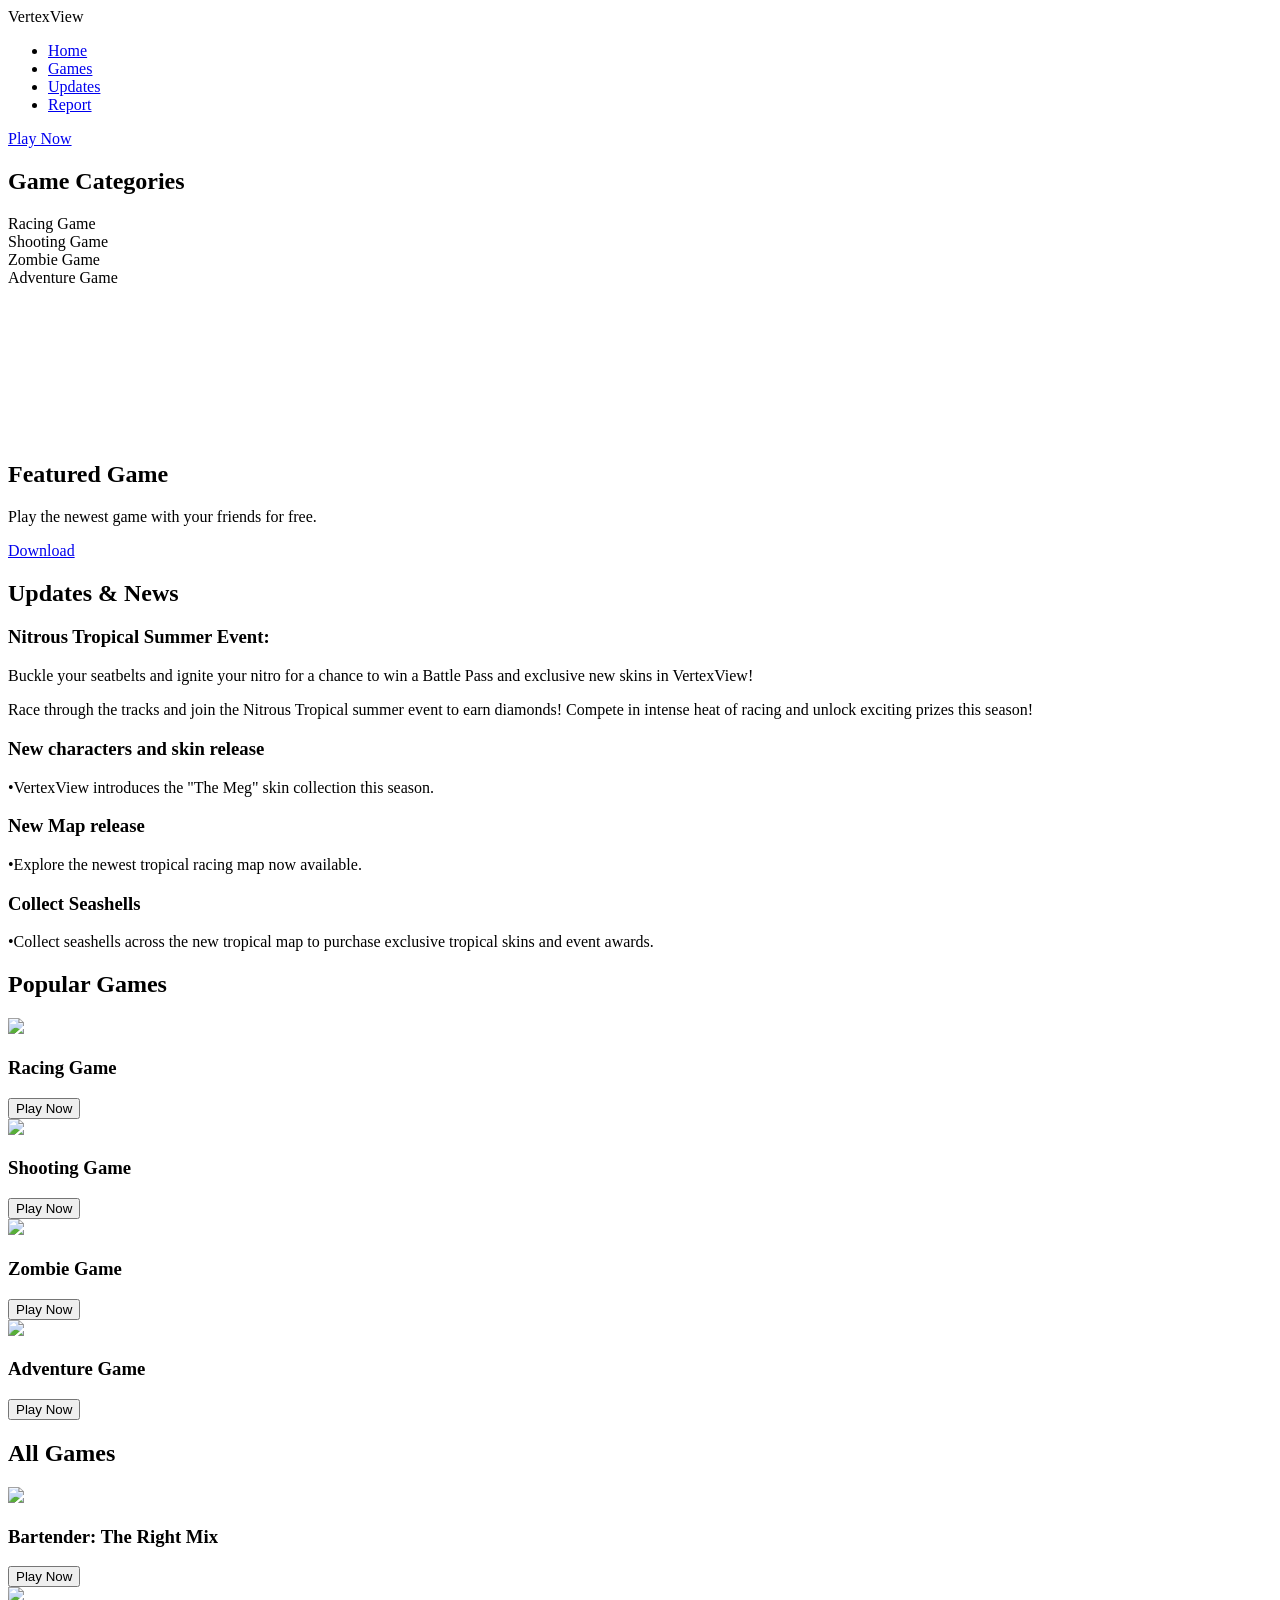
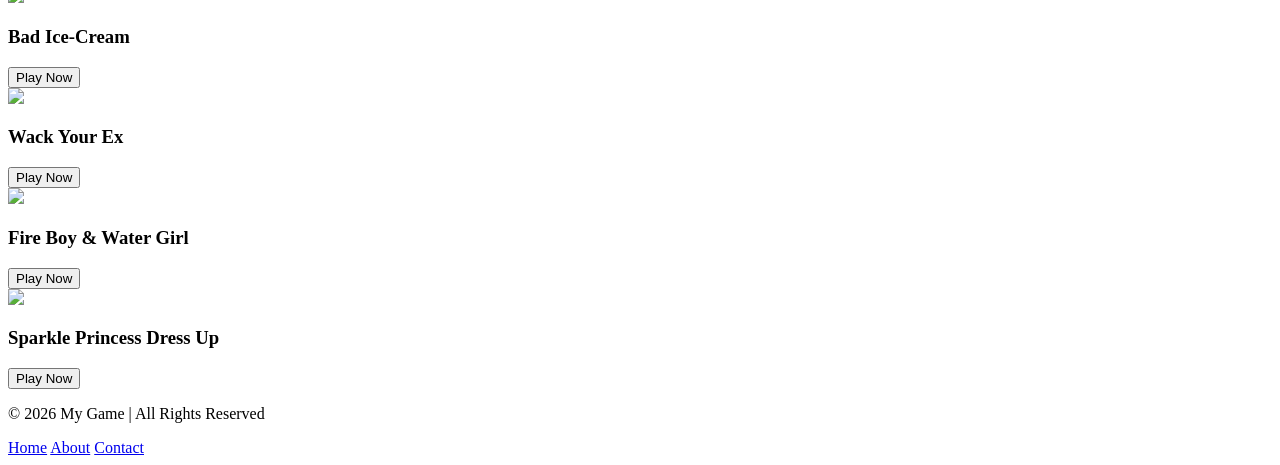
==== index.html @ 1faee1ee "Update index.html" ====
<!DOCTYPE html>
<html lang="en">
<head>

<meta charset="UTF-8">
<meta name="viewport" content="width=device-width, initial-scale=1.0">

<title>Gaming Website</title>

</head>

<body>

<nav>

    <div class="logo">VertexView</div>

    <ul class="nav-links">
        <li><a href="#">Home</a></li>
        <li><a href="#games">Games</a></li>
        <li><a href="#updates">Updates</a></li>
        <li><a href="#">Report</a></li>
    </ul>

    <a href="#" class="play-btn">Play Now</a>

</nav>


<div class="main-content">
        <section class="categories-section">
            <h2 class="categories-title">Game Categories</h2>
            <div class="categories-grid">
                <div class="cat-card">Racing Game</div>
                <div class="cat-card">Shooting Game</div>
                <div class="cat-card">Zombie Game</div>
                <div class="cat-card">Adventure Game</div>
            </div>
</section>


<!-- BANNER -->

<section class="banner">

    <video autoplay muted loop>
        <source src="car.mp4" type="video/mp4">
    </video>

    <div class="overlay"></div>

    <div class="banner-content">
        <h1>Featured Game</h1>
        <p>Play the newest game with your friends for free.</p>

        <a href="#" class="banner-btn">Download</a>
    </div>

</section>





<!-- UPDATES & NEWS -->

<section class="updates-section" id="updates">

    <h2>Updates & News</h2>

    <div class="updates-container">

        <div class="update-card">
            <h3>Nitrous Tropical Summer Event:</h3>
            <p>Buckle your seatbelts and ignite your nitro for a chance to win a Battle Pass and exclusive new skins in VertexView!</p>
            <p>Race through the tracks and join the Nitrous Tropical summer event to earn diamonds! Compete in intense heat of racing and unlock exciting prizes this season! </p>
        </div>

        <div class="update-card">
            <h3>New characters and skin release</h3>
            <p>•VertexView introduces the "The Meg" skin collection this season.</p>
        </div>

        <div class="update-card">
            <h3>New Map release</h3>
            <p>•Explore the newest tropical racing map now available. </p>
        </div>

        <div class="update-card">
            <h3>Collect Seashells</h3>
            <p>•Collect seashells across the new tropical map to purchase exclusive tropical skins and event awards.</p>
        </div>

    </div>

</section>







<!-- GAMES -->

<section class="games-section">

    <h2>Popular Games</h2>

    <div class="game-container">

        <div class="game-card">
            <img src="https://cdn2.y8.com/cloudimage/386503/file/w380h285_retina_webp-b5344516148fea699a754764f5012a8a.webp">
            <h3>Racing Game</h3>
            <button>Play Now</button>
        </div>

        <div class="game-card">
            <img src="https://i.ytimg.com/vi/OIayUHRXKqY/hqdefault.jpg">
            <h3>Shooting Game</h3>
            <button>Play Now</button>
        </div>

        <div class="game-card">
            <img src="https://cdn2.y8.com/cloudimage/399883/file/w380h285_webp-3d557ba67e9a6f2bfbfd128546780abc.webp">
            <h3>Zombie Game</h3>
            <button>Play Now</button>
        </div>

        <div class="game-card">
            <img src="https://cdn2.y8.com/cloudimage/397865/file/w380h285_retina_webp-1c359cf871da871c36a315f06ce75d62.webp">
            <h3>Adventure Game</h3>
            <button>Play Now</button>
        </div>

    </div>

    <h2>All Games</h2>

    <div class="game-container">

        <div class="game-card">
            <img src="https://encrypted-tbn0.gstatic.com/images?q=tbn:ANd9GcTTkenz31Dk1YArLLtNUzpjRi-XxXLlG5TI1A&s">
            <h3>Bartender: The Right Mix</h3>
            <button>Play Now</button>
        </div>

        <div class="game-card">
            <img src="https://www3.minijuegosgratis.com/v3/games/thumbnails/16925_1.jpg">
            <h3>Bad Ice-Cream</h3>
            <button>Play Now</button>
        </div>

        <div class="game-card">
            <img src="https://play-lh.googleusercontent.com/6WaIRzKEOD-5KamzsJ28qrzUcRTJcbiQdpwGxp58FNRyXyKEGJNAdesA7-IeJPfbW78">
            <h3>Wack Your Ex</h3>
            <button>Play Now</button>
        </div>

        <div class="game-card">
            <img src="https://encrypted-tbn0.gstatic.com/images?q=tbn:ANd9GcS7FcyoICIUrssWSsG5OiMK9wkiA-l2zwJ9Kw&s">
            <h3>Fire Boy & Water Girl</h3>
            <button>Play Now</button>
        </div>

        <div class="game-card">
            <img src="https://i.ytimg.com/vi/uf9Q9y7tDgY/maxresdefault.jpg">
            <h3>Sparkle Princess Dress Up</h3>
            <button>Play Now</button>
        </div>


    </div>

</section>

<!-- FOOTER -->

<div class="footer">
    <p>© 2026 My Game | All Rights Reserved</p>
    <a href="#">Home</a>
    <a href="#">About</a>
    <a href="#">Contact</a>
</div>

</body>
</html>
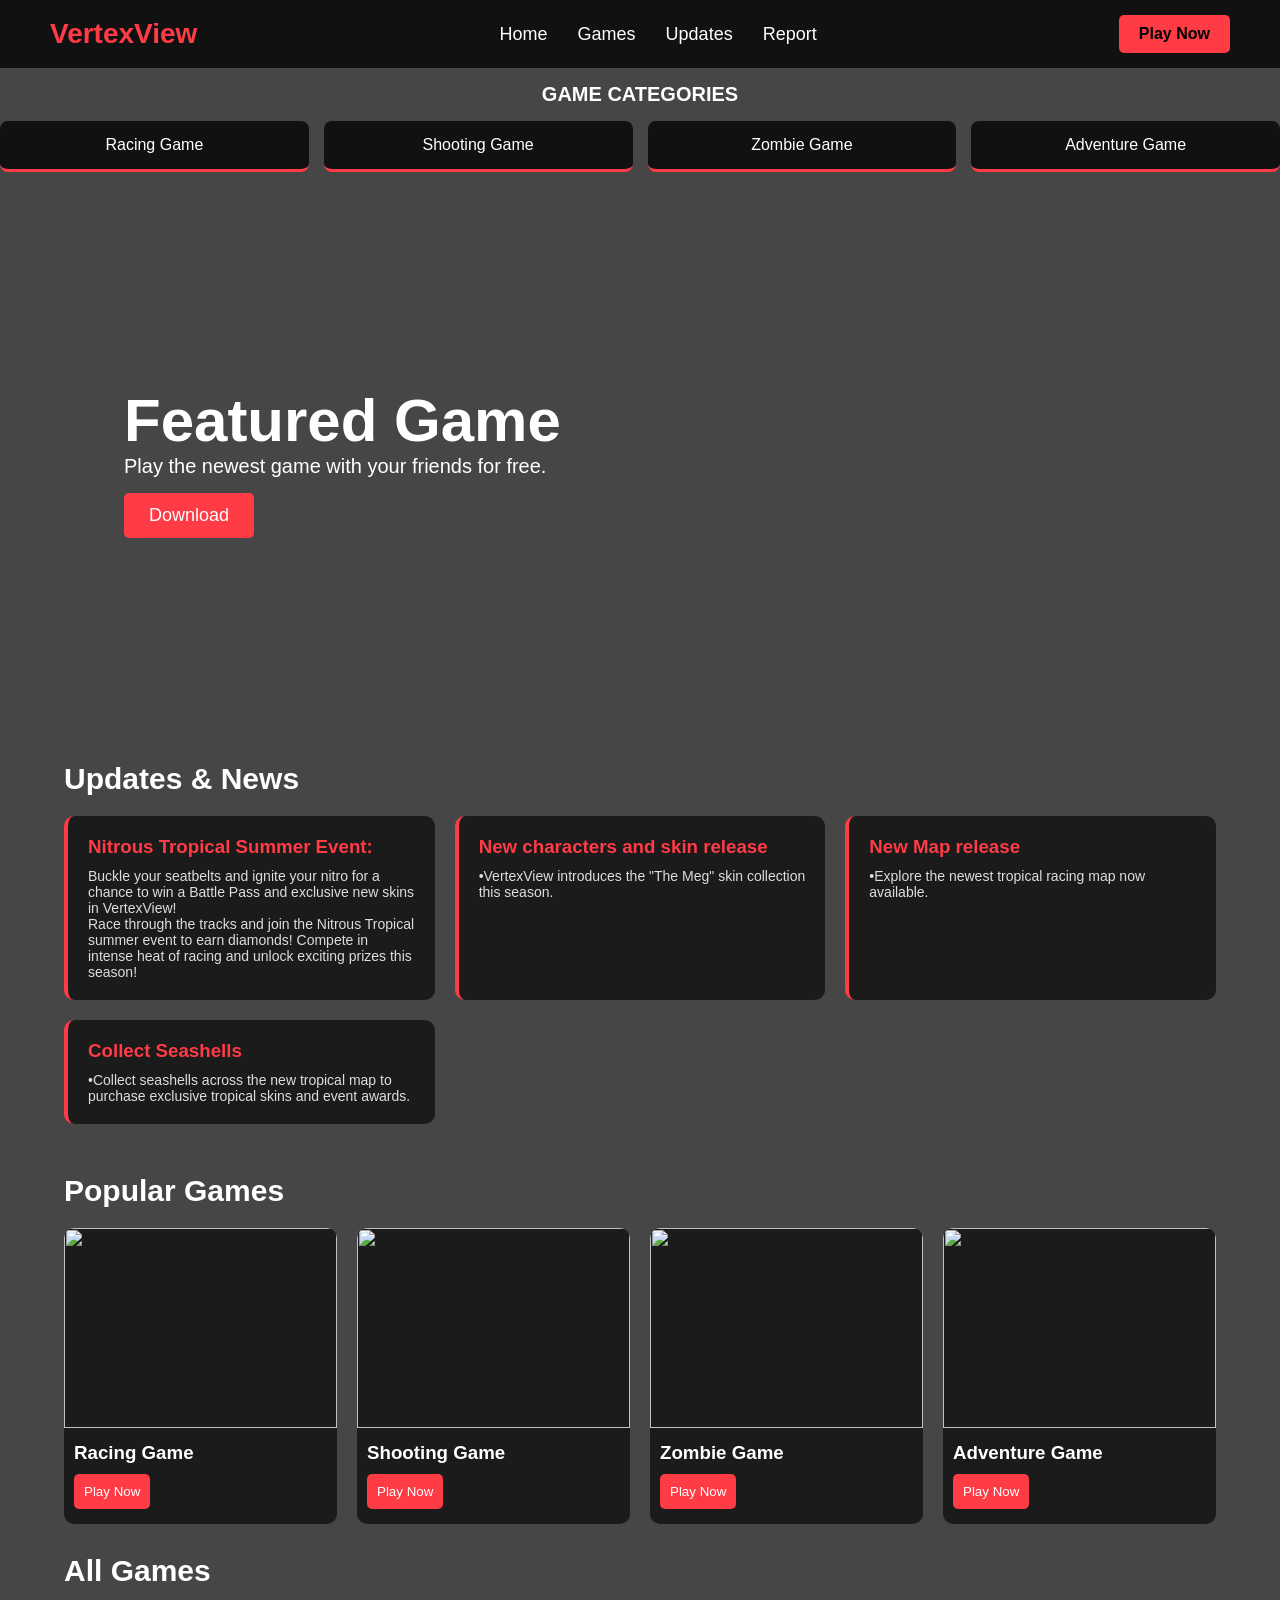
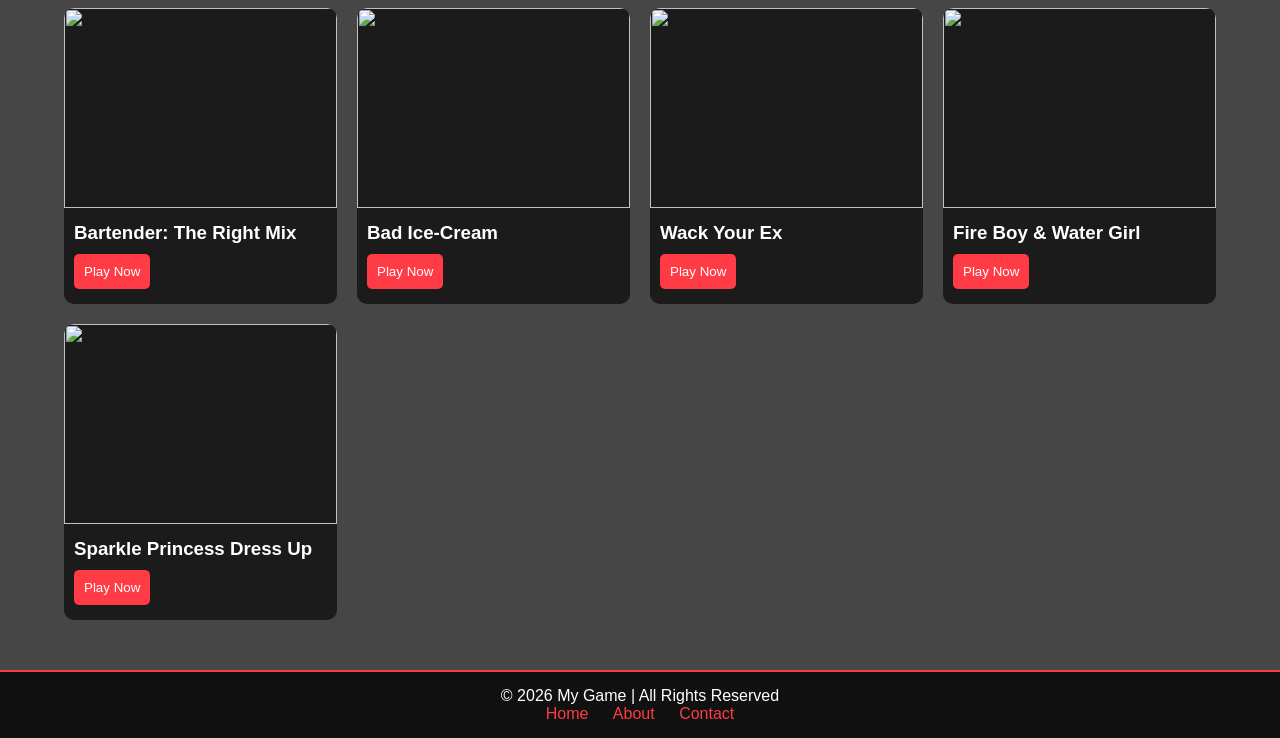
==== commit efcd6fb8: "Update index.html" ====
--- a/index.html
+++ b/index.html
@@ -1,7 +1,7 @@
 <!DOCTYPE html>
 <html lang="en">
 <head>
-
+<link rel="stylesheet" href="style.css">
 <meta charset="UTF-8">
 <meta name="viewport" content="width=device-width, initial-scale=1.0">
 
--- a/style.css
+++ b/style.css
@@ -0,0 +1,264 @@
+*{
+    margin: 0;
+    padding: 0;
+    box-sizing: border-box;
+    font-family: Arial, sans-serif;
+}
+
+html{
+    scroll-behavior: smooth;
+}
+
+body{
+    background-color: #464646;
+    color: white;
+}
+
+/* NAV */
+
+nav{
+    width: 100%;
+    background-color: #111111;
+    padding: 15px 50px;
+    display: flex;
+    justify-content: space-between;
+    align-items: center;
+}
+
+.logo{
+    color: #ff3b46;
+    font-size: 28px;
+    font-weight: bold;
+}
+
+.nav-links{
+    list-style: none;
+    display: flex;
+    gap: 30px;
+}
+
+.nav-links li a{
+    text-decoration: none;
+    color: white;
+    font-size: 18px;
+}
+
+.nav-links li a:hover{
+    color: #ff3b46;
+}
+
+.play-btn{
+    background-color: #ff3b46;
+    color: black;
+    padding: 10px 20px;
+    border-radius: 5px;
+    text-decoration: none;
+    font-weight: bold;
+}
+
+.play-btn:hover{
+    background-color: white;
+}
+
+/* BANNER */
+
+.banner{
+    width: 90%;
+    height: 500px;
+    margin: 40px auto;
+    border-radius: 15px;
+    position: relative;
+    overflow: hidden;
+    display: flex;
+    align-items: center;
+    padding-left: 60px;
+}
+
+.banner video{
+    position: absolute;
+    top: 0;
+    left: 0;
+    width: 100%;
+    height: 100%;
+    object-fit: cover;
+}
+
+
+.banner-content{
+    position: relative;
+    z-index: 1;
+}
+
+.banner-content h1{
+    font-size: 60px;
+}
+
+.banner-content p{
+    font-size: 20px;
+}
+
+
+        .categories-section {
+            text-align: center;
+            flex-shrink: 0;
+        }
+
+        .categories-title {
+            font-size: 20px;    
+            color: #ffffff;
+            margin-top: 15px;
+            margin-bottom: 15px;
+            text-transform: uppercase;
+            font-weight: bold;
+            
+        }
+
+        .categories-grid {
+            display: grid;
+            grid-template-columns: repeat(4, 1fr);
+            gap: 15px;
+        }
+
+        .cat-card {
+            background-color: #111;
+            padding: 15px;
+            text-align: center;
+            border-radius: 8px;
+            border-bottom: 3px solid #ff3b46;
+            font-size: 16px;
+            cursor: pointer;
+            transition: 0.3s;
+        }
+
+        .cat-card:hover { background-color: #222; }
+
+
+/* DOWNLOAD BUTTON */
+
+.banner-btn{
+    background-color: #ff3b46;
+    color: white;
+    padding: 12px 25px;
+    text-decoration: none;
+    border-radius: 5px;
+    font-size: 18px;
+    display: inline-block;
+    margin-top: 15px;
+}
+
+.banner-btn:hover{
+    background-color: white;
+    color: black;
+}
+
+/* GAMES */
+
+.games-section{
+    width: 90%;
+    margin: 50px auto;
+}
+
+.games-section h2{
+    margin: 30px 0 20px;
+    font-size: 30px;
+}
+
+.game-container{
+    display: grid;
+    grid-template-columns: repeat(4, 1fr);
+    gap: 20px;
+}
+
+.game-card{
+    background-color: #1b1b1b;
+    border-radius: 10px;
+    overflow: hidden;
+    transition: 0.3s;
+}
+
+.game-card:hover{
+    transform: scale(1.05);
+}
+
+.game-card img{
+    width: 100%;
+    height: 200px;
+    object-fit: cover;
+}
+
+.game-card h3{
+    padding: 10px;
+}
+
+.game-card button{
+    margin: 0 10px 15px;
+    padding: 10px;
+    border: none;
+    background-color: #ff3b46;
+    color: white;
+    border-radius: 5px;
+    cursor: pointer;
+}
+
+.game-card button:hover{
+    background-color: white;
+    color: black;
+}
+
+/* FOOTER */
+
+.footer{
+    background-color: #111;
+    text-align: center;
+    padding: 15px;
+    margin-top: 50px;
+    border-top: 2px solid #ff3b46;
+}
+
+.footer a{
+    color: #ff3b46;
+    margin: 0 10px;
+    text-decoration: none;
+}
+
+.footer a:hover{
+    color: red;
+}
+
+.updates-section{
+    width: 90%;
+    margin: 50px auto;
+}
+
+.updates-section h2{
+    font-size: 30px;
+    margin-bottom: 20px;
+}
+
+.updates-container{
+    display: grid;
+    grid-template-columns: repeat(3, 1fr);
+    gap: 20px;
+}
+
+.update-card{
+    background-color: #1b1b1b;
+    padding: 20px;
+    border-radius: 10px;
+    border-left: 4px solid #ff3b46;
+    transition: 0.3s;
+}
+
+.update-card:hover{
+    transform: scale(1.03);
+}
+
+.update-card h3{
+    margin-bottom: 10px;
+    color: #ff3b46;
+}
+
+.update-card p{
+    font-size: 14px;
+    color: #ddd;
+}
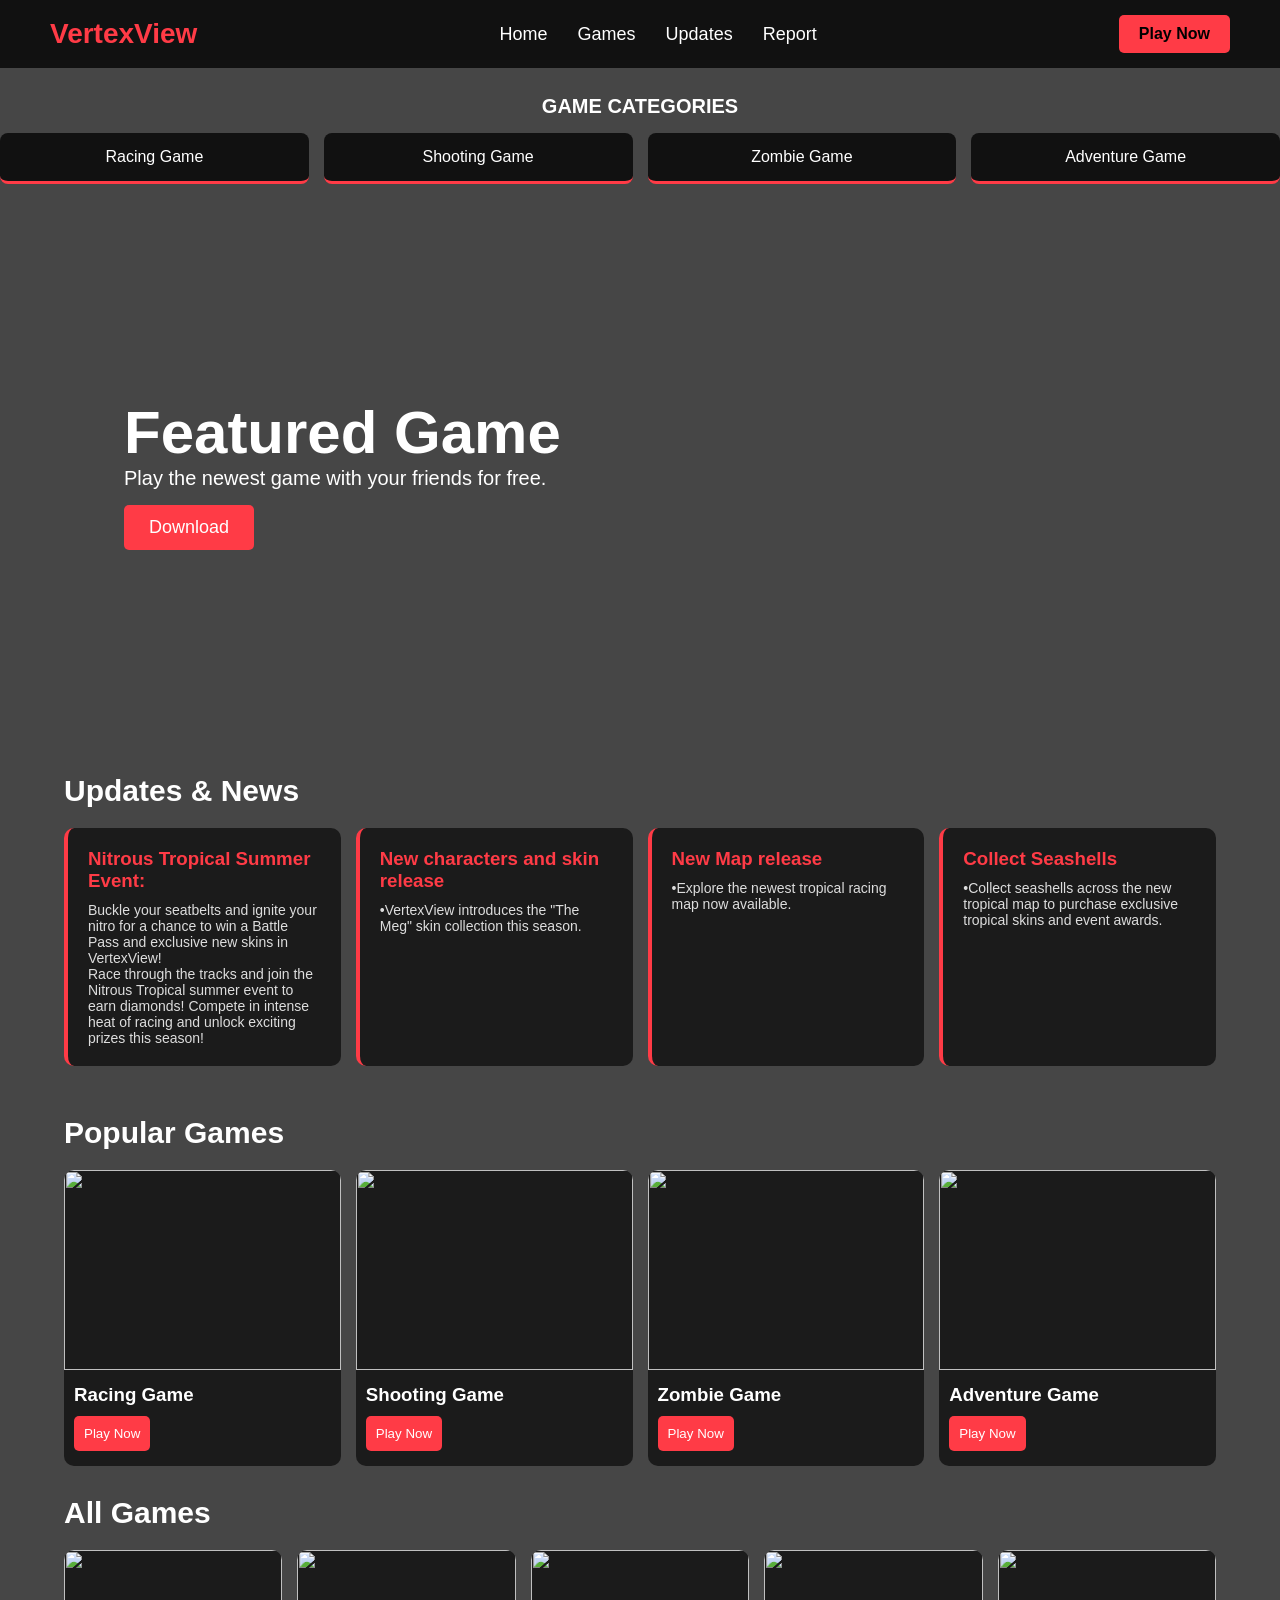
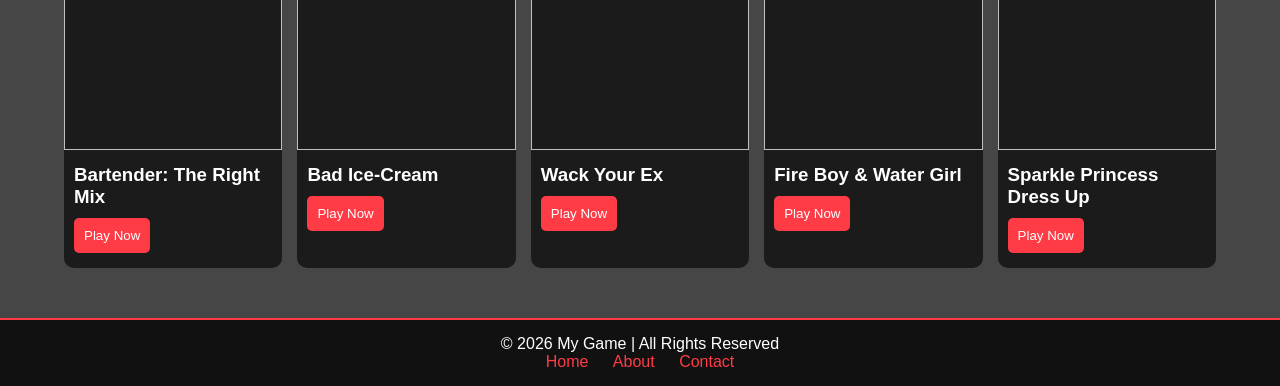
==== commit 18de9174: "Fix HTML formatting and update Play Now link" ====
--- a/index.html
+++ b/index.html
@@ -6,6 +6,8 @@
 <meta name="viewport" content="width=device-width, initial-scale=1.0">
 
 <title>Gaming Website</title>
+
+
 
 </head>
 
@@ -22,7 +24,7 @@
         <li><a href="#">Report</a></li>
     </ul>
 
-    <a href="#" class="play-btn">Play Now</a>
+    <a href="#games" class="play-btn">Play Now</a>
 
 </nav>
 
@@ -103,7 +105,7 @@
 
 <!-- GAMES -->
 
-<section class="games-section">
+<section class="games-section" id="games">
 
     <h2>Popular Games</h2>
 
--- a/style.css
+++ b/style.css
@@ -1,3 +1,4 @@
+
 *{
     margin: 0;
     padding: 0;
@@ -11,6 +12,7 @@
 
 body{
     background-color: #464646;
+    padding-top: 80px;
     color: white;
 }
 
@@ -20,9 +22,16 @@
     width: 100%;
     background-color: #111111;
     padding: 15px 50px;
+
     display: flex;
     justify-content: space-between;
     align-items: center;
+
+    position: fixed;
+    top: 0;
+    left: 0;
+
+    z-index: 1000;
 }
 
 .logo{
@@ -98,6 +107,9 @@
 }
 
 
+
+/*CATEGORIES*/
+
         .categories-section {
             text-align: center;
             flex-shrink: 0;
@@ -133,6 +145,11 @@
         .cat-card:hover { background-color: #222; }
 
 
+
+
+
+
+        
 /* DOWNLOAD BUTTON */
 
 .banner-btn{
@@ -151,6 +168,11 @@
     color: black;
 }
 
+
+
+
+
+
 /* GAMES */
 
 .games-section{
@@ -165,8 +187,8 @@
 
 .game-container{
     display: grid;
-    grid-template-columns: repeat(4, 1fr);
-    gap: 20px;
+    grid-template-columns: repeat(auto-fit, minmax(160px, 1fr));
+    gap: 15px;
 }
 
 .game-card{
@@ -204,6 +226,11 @@
     background-color: white;
     color: black;
 }
+
+
+
+
+
 
 /* FOOTER */
 
@@ -225,6 +252,11 @@
     color: red;
 }
 
+
+
+
+/* Updates */
+
 .updates-section{
     width: 90%;
     margin: 50px auto;
@@ -237,8 +269,8 @@
 
 .updates-container{
     display: grid;
-    grid-template-columns: repeat(3, 1fr);
-    gap: 20px;
+    grid-template-columns: repeat(auto-fit, minmax(220px, 1fr));
+    gap: 15px;
 }
 
 .update-card{
@@ -262,3 +294,4 @@
     font-size: 14px;
     color: #ddd;
 }
+
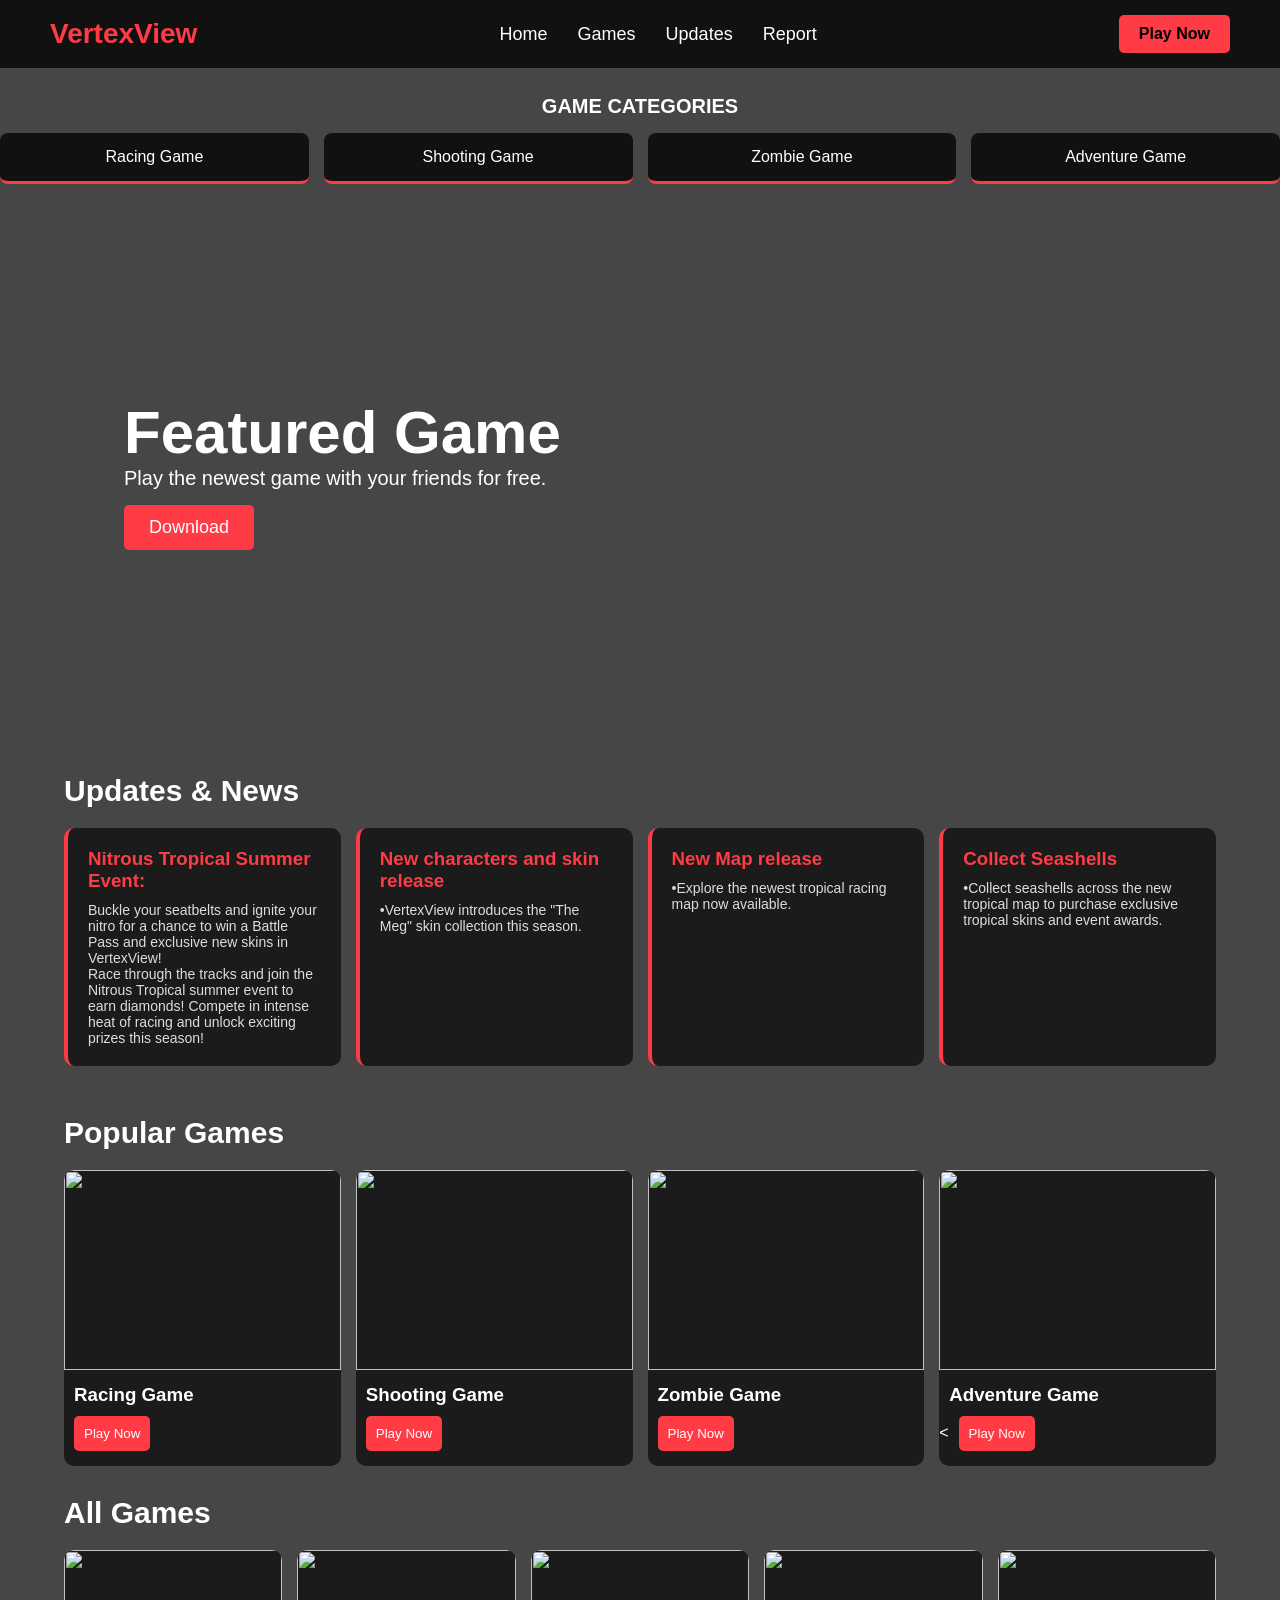
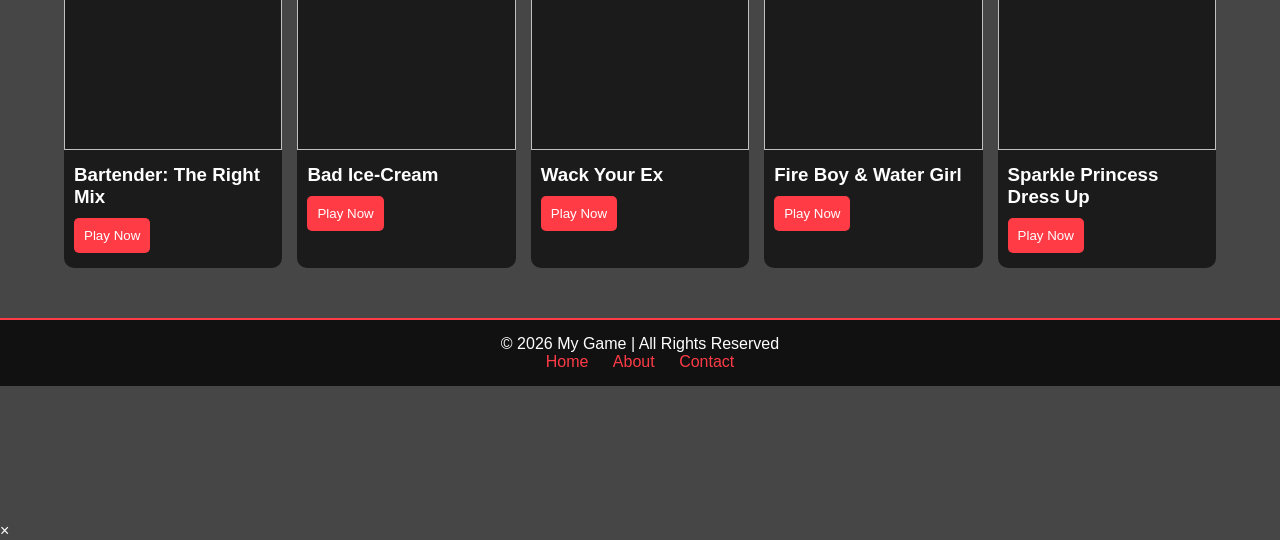
==== commit adc8bcde: "Update index.html" ====
--- a/index.html
+++ b/index.html
@@ -7,10 +7,19 @@
 
 <title>Gaming Website</title>
 
-
-
 </head>
 
+<script>
+function openGame(url){
+    document.getElementById("gameFrame").src = url;
+    document.getElementById("gameModal").style.display = "block";
+}
+
+function closeGame(){
+    document.getElementById("gameModal").style.display = "none";
+    document.getElementById("gameFrame").src = "";
+}
+</script>
 <body>
 
 <nav>
@@ -114,25 +123,33 @@
         <div class="game-card">
             <img src="https://cdn2.y8.com/cloudimage/386503/file/w380h285_retina_webp-b5344516148fea699a754764f5012a8a.webp">
             <h3>Racing Game</h3>
-            <button>Play Now</button>
+            <button onclick="openGame('https://example.com/game')">
+                Play Now
+            </button>
         </div>
 
         <div class="game-card">
             <img src="https://i.ytimg.com/vi/OIayUHRXKqY/hqdefault.jpg">
             <h3>Shooting Game</h3>
-            <button>Play Now</button>
+            <button onclick="openGame('https://example.com/game')">
+                Play Now
+            </button>
         </div>
 
         <div class="game-card">
             <img src="https://cdn2.y8.com/cloudimage/399883/file/w380h285_webp-3d557ba67e9a6f2bfbfd128546780abc.webp">
             <h3>Zombie Game</h3>
-            <button>Play Now</button>
+            <button onclick="openGame('https://example.com/game')">
+                Play Now
+            </button>
         </div>
 
         <div class="game-card">
             <img src="https://cdn2.y8.com/cloudimage/397865/file/w380h285_retina_webp-1c359cf871da871c36a315f06ce75d62.webp">
             <h3>Adventure Game</h3>
-            <button>Play Now</button>
+            <<button onclick="openGame('https://example.com/game')">
+                Play Now
+            </button>
         </div>
 
     </div>
@@ -144,31 +161,41 @@
         <div class="game-card">
             <img src="https://encrypted-tbn0.gstatic.com/images?q=tbn:ANd9GcTTkenz31Dk1YArLLtNUzpjRi-XxXLlG5TI1A&s">
             <h3>Bartender: The Right Mix</h3>
-            <button>Play Now</button>
+            <button onclick="openGame('https://example.com/game')">
+                Play Now
+            </button>
         </div>
 
         <div class="game-card">
             <img src="https://www3.minijuegosgratis.com/v3/games/thumbnails/16925_1.jpg">
             <h3>Bad Ice-Cream</h3>
-            <button>Play Now</button>
+            <button onclick="openGame('https://example.com/game')">
+                Play Now
+            </button>
         </div>
 
         <div class="game-card">
             <img src="https://play-lh.googleusercontent.com/6WaIRzKEOD-5KamzsJ28qrzUcRTJcbiQdpwGxp58FNRyXyKEGJNAdesA7-IeJPfbW78">
             <h3>Wack Your Ex</h3>
-            <button>Play Now</button>
+            <button onclick="openGame('https://www.y8.com/games/whack_your_ex')">
+                Play Now
+            </button>
         </div>
 
         <div class="game-card">
             <img src="https://encrypted-tbn0.gstatic.com/images?q=tbn:ANd9GcS7FcyoICIUrssWSsG5OiMK9wkiA-l2zwJ9Kw&s">
             <h3>Fire Boy & Water Girl</h3>
-            <button>Play Now</button>
+            <button onclick="openGame('https://www.friv.com/z/games/fireboyandwatergirlforest/game.html')">
+                Play Now
+            </button>
         </div>
 
         <div class="game-card">
             <img src="https://i.ytimg.com/vi/uf9Q9y7tDgY/maxresdefault.jpg">
             <h3>Sparkle Princess Dress Up</h3>
-            <button>Play Now</button>
+            <button onclick="openGame('https://example.com/game')">
+                Play Now
+            </button>
         </div>
 
 
@@ -185,5 +212,15 @@
     <a href="#">Contact</a>
 </div>
 
+
+<div id="gameModal" class="modal">
+    <div class="modal-content">
+        <span class="close" onclick="closeGame()">&times;</span>
+
+        <iframe id="gameFrame" src="" frameborder="0"></iframe>
+
+    </div>
+</div>
+
 </body>
 </html>
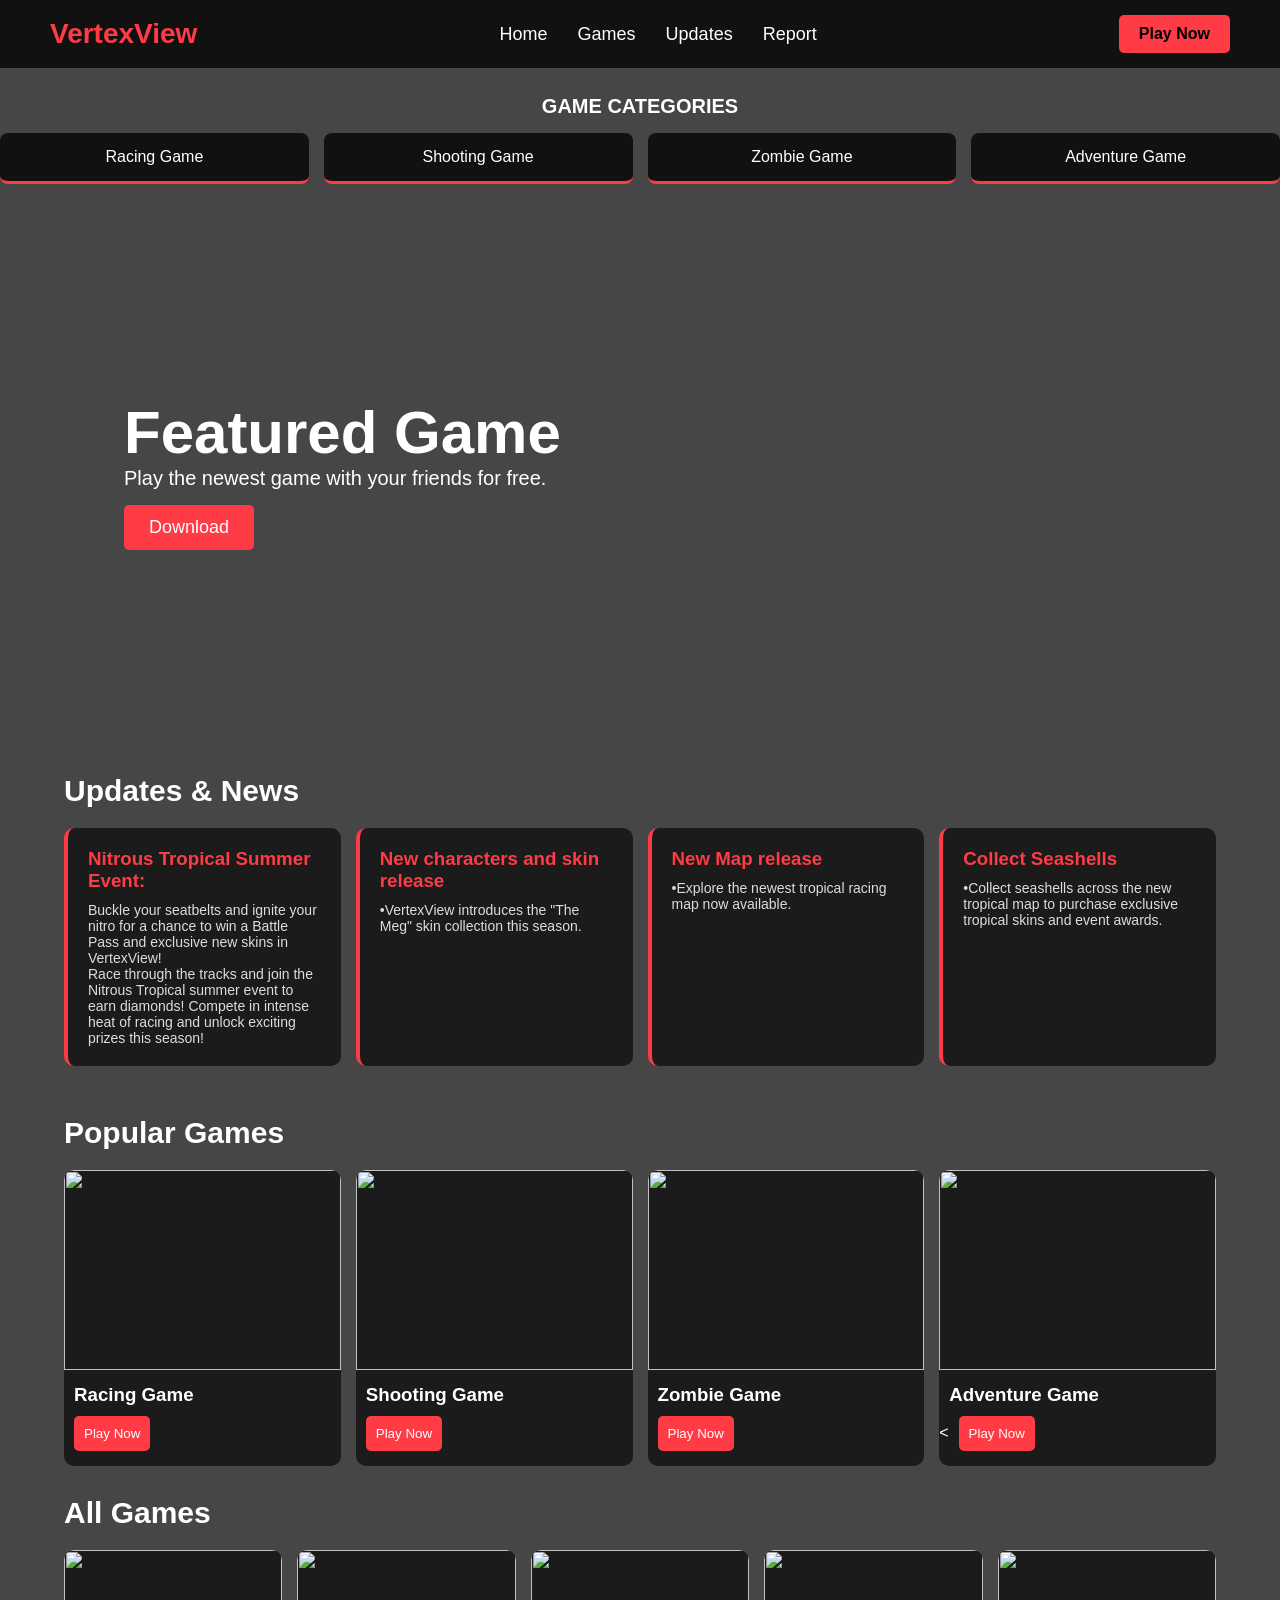
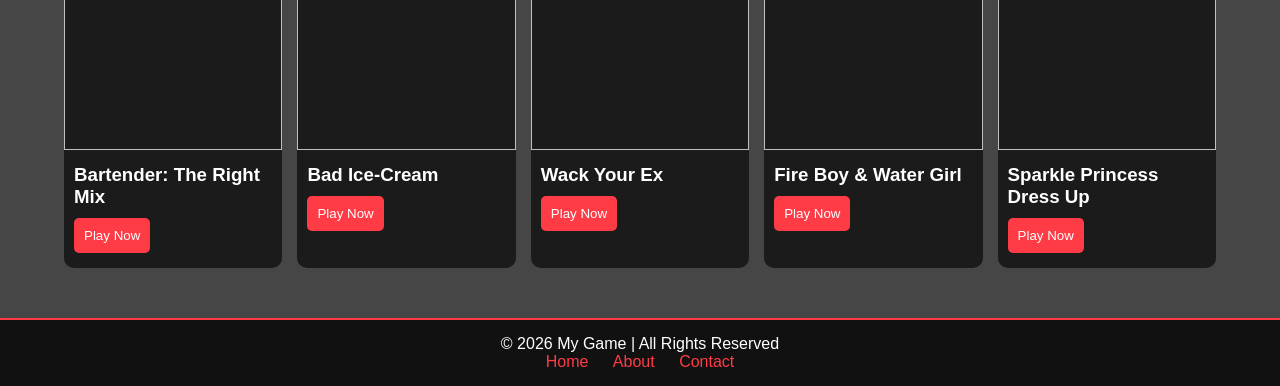
==== commit 1b666937: "Update index.html" ====
--- a/index.html
+++ b/index.html
@@ -177,7 +177,7 @@
         <div class="game-card">
             <img src="https://play-lh.googleusercontent.com/6WaIRzKEOD-5KamzsJ28qrzUcRTJcbiQdpwGxp58FNRyXyKEGJNAdesA7-IeJPfbW78">
             <h3>Wack Your Ex</h3>
-            <button onclick="openGame('https://www.y8.com/games/whack_your_ex')">
+            <button onclick="openGame('https://www.gameflare.com/online-game/whack-your-ex/')">
                 Play Now
             </button>
         </div>
--- a/style.css
+++ b/style.css
@@ -295,3 +295,50 @@
     color: #ddd;
 }
 
+
+
+
+
+
+
+
+
+
+/*MODAL*/
+
+#gameFrame {
+    width: 100%;
+    height: 80vh;
+}
+
+.modal{
+    display: none;
+    position: fixed;
+    top: 0;
+    left: 0;
+    width: 100%;
+    height: 100%;
+    background: rgba(0,0,0,0.8);
+}
+
+.modal-content{
+    width: 80%;
+    height: 80%;
+    margin: 5% auto;
+    background: black;
+    position: relative;
+}
+
+.modal-content iframe{
+    width: 100%;
+    height: 100%;
+}
+
+.close{
+    position: absolute;
+    top: 10px;
+    right: 20px;
+    color: white;
+    font-size: 30px;
+    cursor: pointer;
+}
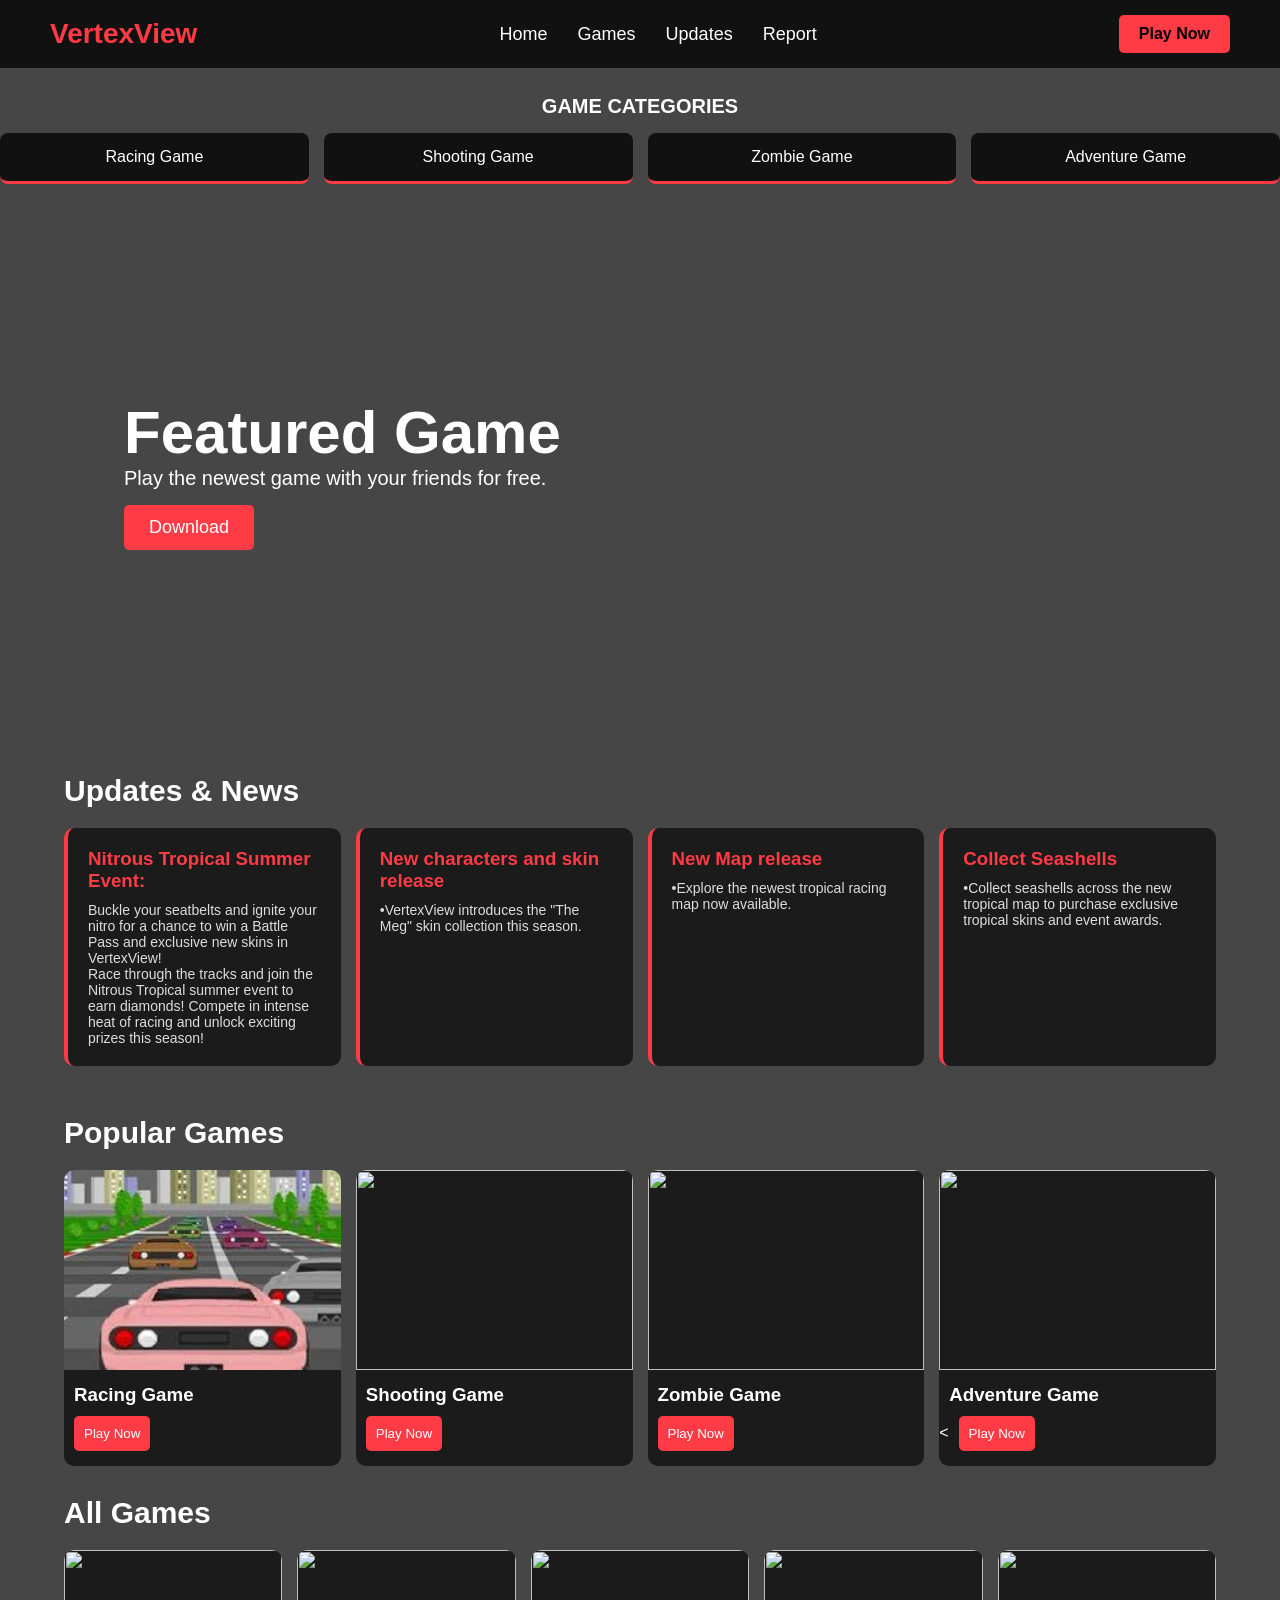
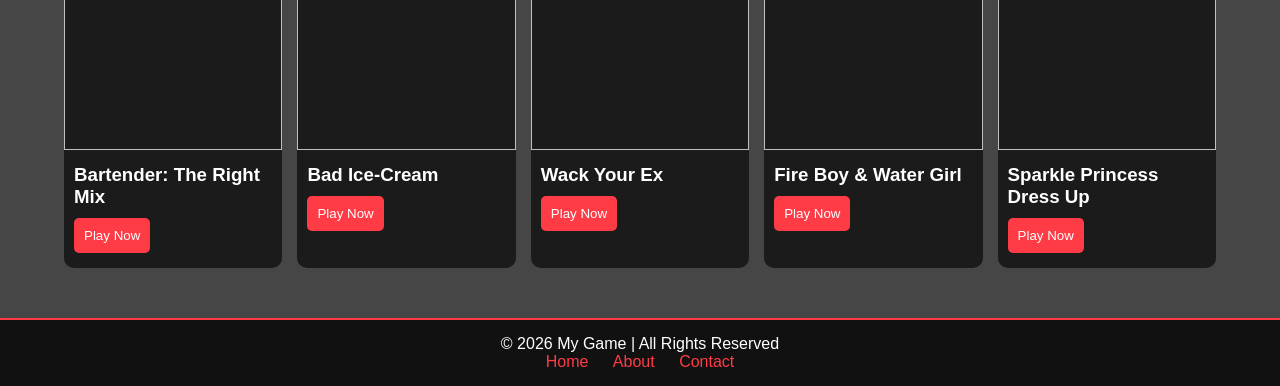
==== commit 700d32d1: "Update index.html" ====
--- a/index.html
+++ b/index.html
@@ -121,9 +121,9 @@
     <div class="game-container">
 
         <div class="game-card">
-            <img src="https://cdn2.y8.com/cloudimage/386503/file/w380h285_retina_webp-b5344516148fea699a754764f5012a8a.webp">
+            <img src="[data-uri]">
             <h3>Racing Game</h3>
-            <button onclick="openGame('https://example.com/game')">
+            <button onclick="openGame('https://www.friv.com/z/games/3darenaracing/game.html')">
                 Play Now
             </button>
         </div>
@@ -131,7 +131,7 @@
         <div class="game-card">
             <img src="https://i.ytimg.com/vi/OIayUHRXKqY/hqdefault.jpg">
             <h3>Shooting Game</h3>
-            <button onclick="openGame('https://example.com/game')">
+            <button onclick="openGame('https://frivez.com/boxhead-2play')">
                 Play Now
             </button>
         </div>
@@ -139,7 +139,7 @@
         <div class="game-card">
             <img src="https://cdn2.y8.com/cloudimage/399883/file/w380h285_webp-3d557ba67e9a6f2bfbfd128546780abc.webp">
             <h3>Zombie Game</h3>
-            <button onclick="openGame('https://example.com/game')">
+            <button onclick="openGame('https://www.friv.cm/plants-vs-zombies/')">
                 Play Now
             </button>
         </div>
@@ -161,15 +161,15 @@
         <div class="game-card">
             <img src="https://encrypted-tbn0.gstatic.com/images?q=tbn:ANd9GcTTkenz31Dk1YArLLtNUzpjRi-XxXLlG5TI1A&s">
             <h3>Bartender: The Right Mix</h3>
-            <button onclick="openGame('https://example.com/game')">
-                Play Now
-            </button>
+            <button onclick="openGame('https://www.friv.com/z/games/therightmix/game.html')">
+                Play Now
+            </button> 
         </div>
 
         <div class="game-card">
             <img src="https://www3.minijuegosgratis.com/v3/games/thumbnails/16925_1.jpg">
             <h3>Bad Ice-Cream</h3>
-            <button onclick="openGame('https://example.com/game')">
+            <button onclick="openGame('https://www.friv.com/z/games/badicecream/game.html')">
                 Play Now
             </button>
         </div>
@@ -177,7 +177,7 @@
         <div class="game-card">
             <img src="https://play-lh.googleusercontent.com/6WaIRzKEOD-5KamzsJ28qrzUcRTJcbiQdpwGxp58FNRyXyKEGJNAdesA7-IeJPfbW78">
             <h3>Wack Your Ex</h3>
-            <button onclick="openGame('https://www.gameflare.com/online-game/whack-your-ex/')">
+            <button onclick="openGame('https://www.silvergames.com/en/whack-your-ex')">
                 Play Now
             </button>
         </div>
@@ -193,7 +193,7 @@
         <div class="game-card">
             <img src="https://i.ytimg.com/vi/uf9Q9y7tDgY/maxresdefault.jpg">
             <h3>Sparkle Princess Dress Up</h3>
-            <button onclick="openGame('https://example.com/game')">
+            <button onclick="openGame('https://www.friv.com/z/games/dressuprewind/game.html')">
                 Play Now
             </button>
         </div>
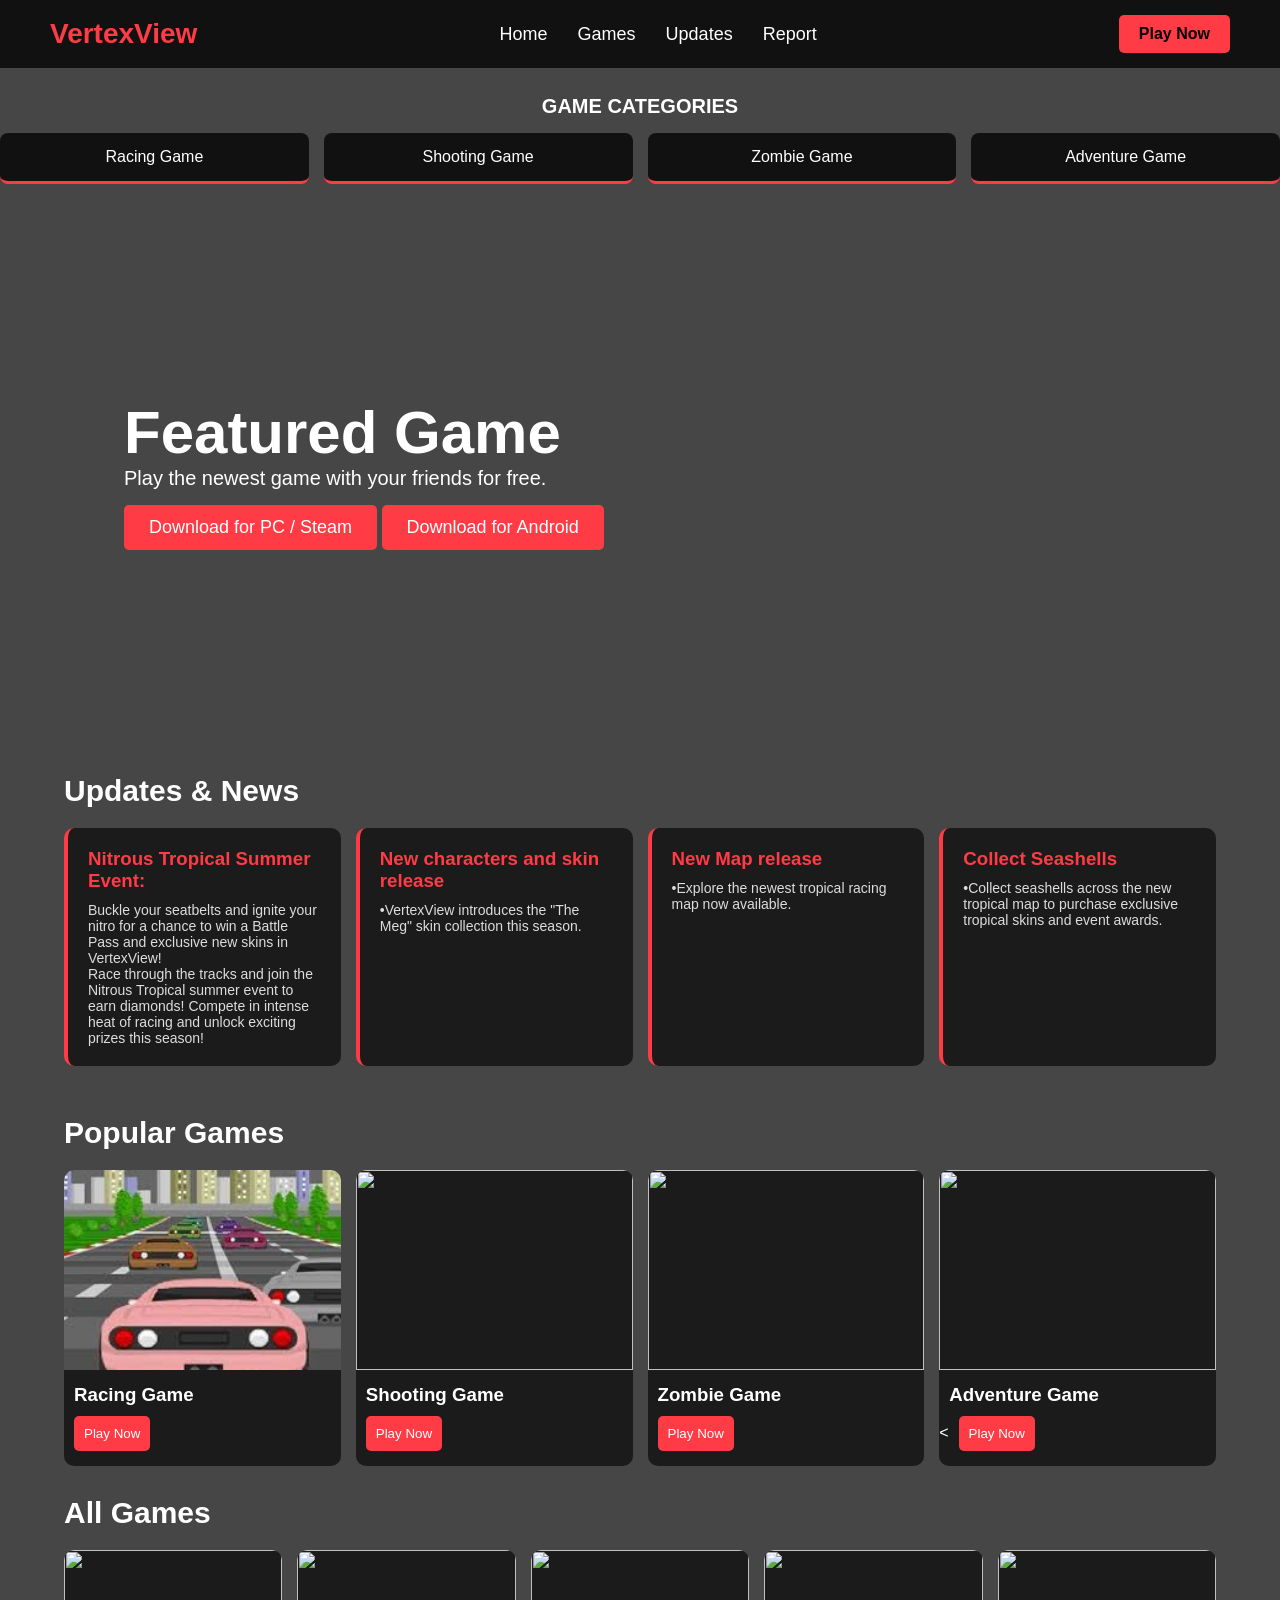
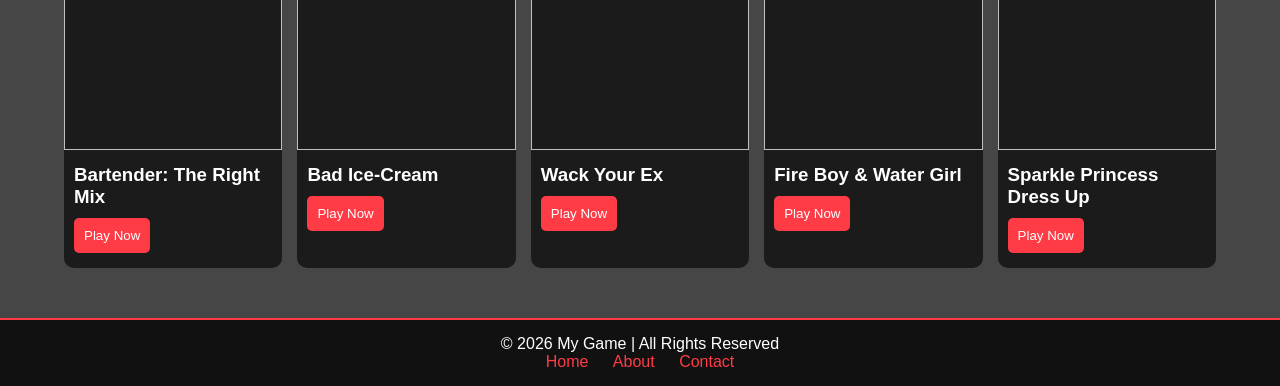
==== commit 1f7fcff3: "Update index.html" ====
--- a/index.html
+++ b/index.html
@@ -64,7 +64,21 @@
         <h1>Featured Game</h1>
         <p>Play the newest game with your friends for free.</p>
 
-        <a href="#" class="banner-btn">Download</a>
+        <div class="download-buttons">
+
+            <a href="https://store.steampowered.com/app/1815780/Asphalt_Legends_Unite/"
+            target="_blank"
+            class="banner-btn">
+            Download for PC / Steam
+            </a>
+
+            <a href="https://play.google.com/store/apps/details?id=com.gameloft.android.ANMP.GloftA9HM"
+            target="_blank"
+            class="banner-btn">
+            Download for Android
+            </a>
+
+        </div>
     </div>
 
 </section>
@@ -202,6 +216,10 @@
     </div>
 
 </section>
+
+
+
+
 
 <!-- FOOTER -->
 
